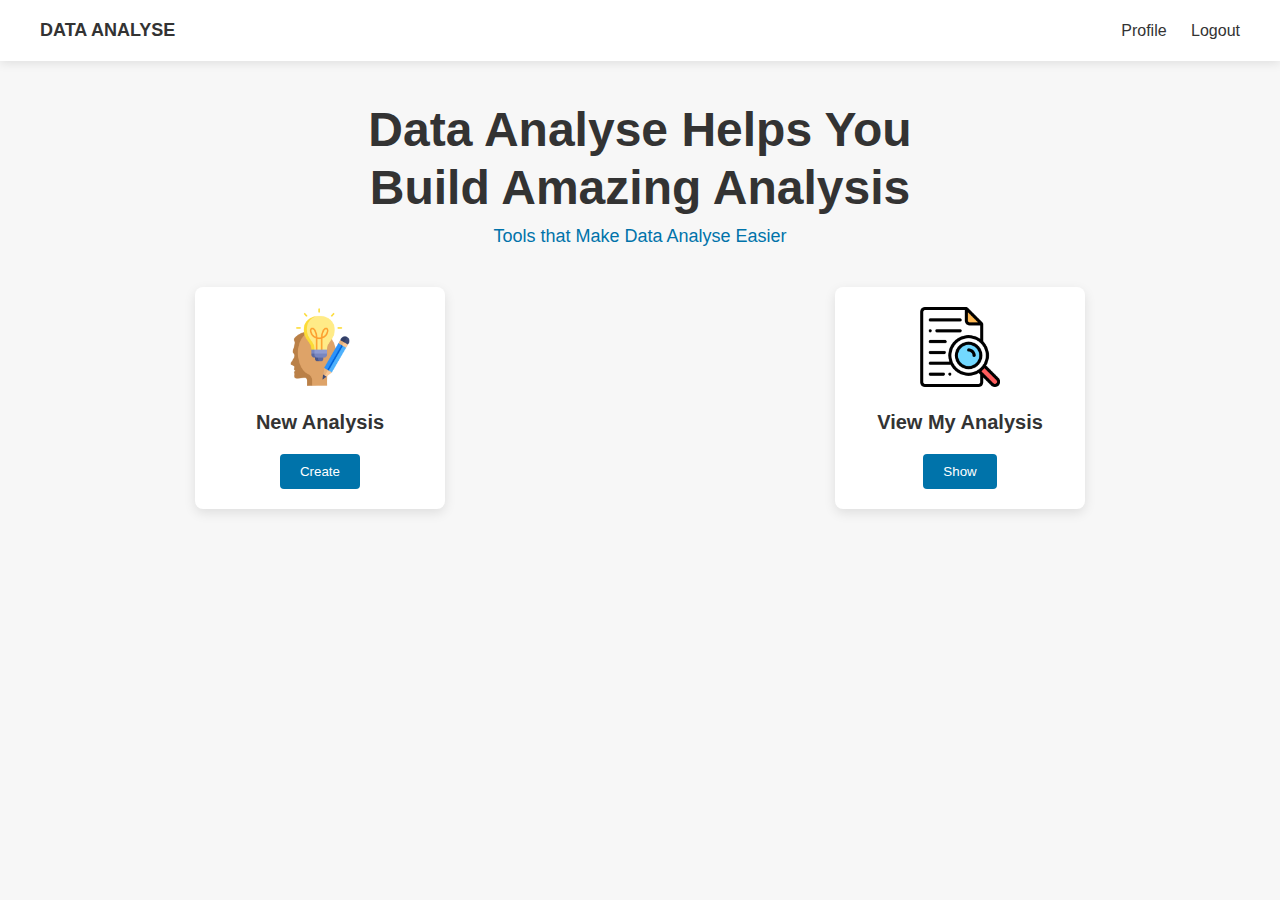
==== home_page/homepage.html @ 3e997269 "Pushing Home, Create, View Pages" ====
<!DOCTYPE html>
<html lang="en">
<head>
    <meta charset="UTF-8">
    <meta name="viewport" content="width=device-width, initial-scale=1.0">
    <title>Data Analyse</title>
    <link rel="stylesheet" href="homepage.css">
    <link rel="stylesheet" href="../styles.css">
    <link rel="stylesheet" href="../pop-up/pop-up.css">
</head>
<body>
    <header-component></header-component>

    <section class="title">
        <h1>Data Analyse Helps You <br> Build Amazing Analysis</h1>
        <p>Tools that Make Data Analyse Easier</p>
    </section>

    <section class="features">
        <div class="feature">
            <img src="../icons/create.png" alt="Create">
            <h3>New Analysis</h3>
            <button id="openPopupBtn">Create</button>
        </div>

        <div class="feature">
            <img src="../icons/1150643.png" alt="View">
            <h3>View My Analysis</h3>
            <button onclick="loadViewPage()">Show</button>
        </div>
    </section>

    <div id="popupForm" class="popup-form" style="display: none;">
        <div class="form-container">
            <span class="close-btn" id="closeBtn">&times;</span>
            <h2>Enter the Analysis</h2>
            <label for="Name">Name:</label>
            <input type="text" id="name" placeholder="Enter the name of the Analysis">
            <label for="desc">Description:</label>
            <input type="desc" id="desc" placeholder="Enter the description">
            <button type="submit" class="submit-btn">Submit</button>
        </div>
    </div>

    <script src="../pop-up/pop-up.js"></script>
    <script src="homepage.js"></script>
    <script src="../header_component/header_component.js" defer></script>
</body>
</html>
---- home_page/homepage.css ----
* {
    margin: 0;
    padding: 0;
    box-sizing: border-box;
    font-family: Arial, sans-serif;
}

body {
    background-color: #f7f7f7;
    color: #333;
}

/* header {
    background-color: white;
    padding: 20px;
    box-shadow: 0 2px 10px rgba(0, 0, 0, 0.1);
}

nav {
    display: flex;
    justify-content: space-between;
    align-items: center;
    max-width: 1200px;
    margin: 0 auto;
}

.logo {
    font-size: 18px;
    font-weight: bold;
}

.nav-links a {
    margin-left: 20px;
    text-decoration: none;
    color: #333;
    font-weight: 500;
}

.nav-links a:hover {
    color: #0073aa;
} */

.title {
    text-align: center;
    margin-top: 40px;
}

.title h1 {
    font-size: 48px;
    line-height: 1.2;
    margin-bottom: 10px;
}

.title p {
    color: #0073aa;
    font-size: 18px;
}

/* Features Section */
.features {
    display: flex;
    justify-content: space-around;
    margin: 40px 0;
}

.feature {
    text-align: center;
    background-color: white;
    padding: 20px;
    border-radius: 8px;
    width: 250px;
    box-shadow: 0 4px 12px rgba(0, 0, 0, 0.1);
}

.feature img {
    width: 80px;
    margin-bottom: 20px;
}

.feature h3 {
    font-size: 20px;
    margin-bottom: 20px;
}

.feature button {
    padding: 10px 20px;
    background-color: #0073aa;
    color: white;
    border: none;
    border-radius: 4px;
    cursor: pointer;
}

.feature button:hover {
    background-color: #005c88;
}

/* Media Queries for Responsiveness */
@media (max-width: 768px) {
    .features {
        flex-direction: column;
        align-items: center;
    }

    .feature {
        margin-bottom: 20px;
    }
}
---- styles.css ----
header {
    background-color: white;
    padding: 20px;
    box-shadow: 0 2px 10px rgba(0, 0, 0, 0.1);
}

nav {
    display: flex;
    justify-content: space-between;
    align-items: center;
    max-width: 1200px;
    margin: 0 auto;
}

.logo {
    font-size: 18px;
    font-weight: bold;
}

.nav-links a {
    margin-left: 20px;
    text-decoration: none;
    color: #333;
    font-weight: 500;
}

.nav-links a:hover {
    color: #0073aa;
}
---- pop-up/pop-up.css ----
/* pop-up.css */

.popup-form {
    position: fixed; /* Keeps the pop-up in a fixed position relative to the viewport */
    top: 50%; /* Center the pop-up vertically */
    left: 50%; /* Center the pop-up horizontally */
    transform: translate(-50%, -50%); /* Adjust the positioning to be exactly centered */
    display: none; /* Hide by default until triggered */
    z-index: 1000; /* Ensure it's on top of other content */
    background-color: white; /* Set a background color for the pop-up */
    border: 2px solid #ccc; /* Light gray border for better visibility */
    padding: 20px; /* Space around the form content */
    border-radius: 10px; /* Rounded corners for a polished look */
    box-shadow: 0 4px 8px rgba(0, 0, 0, 0.2); /* Shadow effect for depth */
    width: 90%; /* Width relative to the viewport */
    max-width: 500px; /* Maximum width to prevent it from becoming too large */
    box-sizing: border-box; /* Include padding in width calculation */
}


/* Close button styling */
.close-btn {
    float: right; /* Align close button to the top-right */
    font-size: 18px; /* Slightly larger font size */
    cursor: pointer; /* Pointer cursor on hover */
    color: #555; /* Dark gray color */
}

/* Form container styling */
.form-container {
    display: flex;
    flex-direction: column; /* Stack elements vertically */
    gap: 10px; /* Space between form fields */
}

/* Styling for the submit button */
.submit-btn {
    background-color: #007BFF; /* Blue button color */
    color: white; /* White text */
    border: none; /* Remove default borders */
    padding: 10px; /* Button padding */
    cursor: pointer; /* Pointer cursor on hover */
    border-radius: 5px; /* Slightly rounded corners */
    transition: background-color 0.3s; /* Smooth hover transition */
}

.submit-btn:hover {
    background-color: #0056b3; /* Darker blue on hover */
}
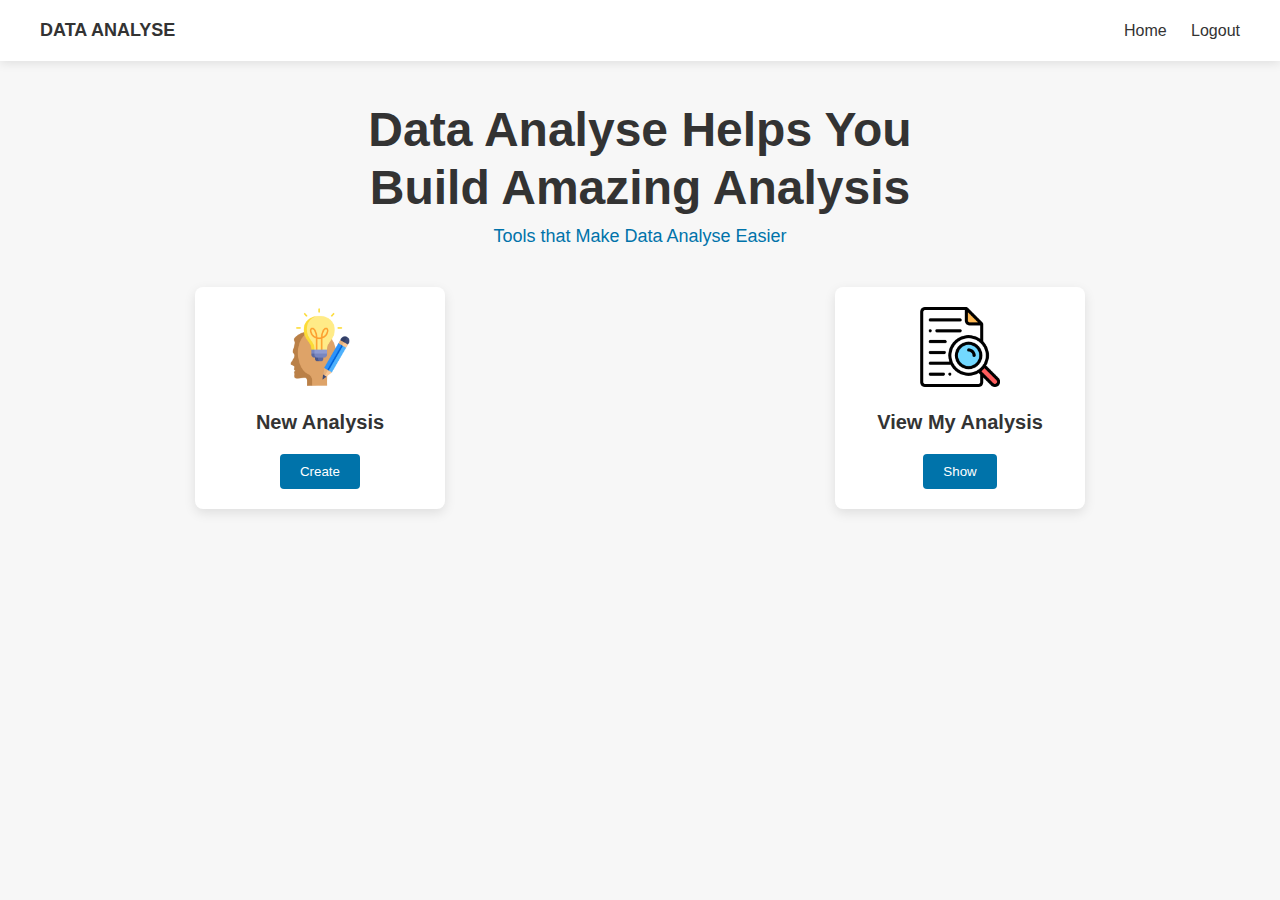
==== commit 0d15d8ab: "Merge pull request #6 from MonishaGGowda/features/stores-annotations" ====
--- a/home_page/homepage.html
+++ b/home_page/homepage.html
@@ -20,7 +20,7 @@
         <div class="feature">
             <img src="../icons/create.png" alt="Create">
             <h3>New Analysis</h3>
-            <button id="openPopupBtn">Create</button>
+            <button id="openPopupBtn" onclick="viewCreatePage()">Create</button>
         </div>
 
         <div class="feature">
@@ -33,11 +33,16 @@
     <div id="popupForm" class="popup-form" style="display: none;">
         <div class="form-container">
             <span class="close-btn" id="closeBtn">&times;</span>
+            <div>
             <h2>Enter the Analysis</h2>
+        </div>
             <label for="Name">Name:</label>
+           
             <input type="text" id="name" placeholder="Enter the name of the Analysis">
+            <div>
             <label for="desc">Description:</label>
             <input type="desc" id="desc" placeholder="Enter the description">
+        </div>
             <button type="submit" class="submit-btn">Submit</button>
         </div>
     </div>
--- a/styles.css
+++ b/styles.css
@@ -1,29 +1,29 @@
 header {
-    background-color: white;
-    padding: 20px;
-    box-shadow: 0 2px 10px rgba(0, 0, 0, 0.1);
+  background-color: white;
+  padding: 20px;
+  box-shadow: 0 2px 10px rgba(0, 0, 0, 0.1);
 }
 
 nav {
-    display: flex;
-    justify-content: space-between;
-    align-items: center;
-    max-width: 1200px;
-    margin: 0 auto;
+  display: flex;
+  justify-content: space-between;
+  align-items: center;
+  max-width: 1200px;
+  margin: 0 auto;
 }
 
 .logo {
-    font-size: 18px;
-    font-weight: bold;
+  font-size: 18px;
+  font-weight: bold;
 }
 
 .nav-links a {
-    margin-left: 20px;
-    text-decoration: none;
-    color: #333;
-    font-weight: 500;
+  margin-left: 20px;
+  text-decoration: none;
+  color: #333;
+  font-weight: 500;
 }
 
 .nav-links a:hover {
-    color: #0073aa;
-}
+  color: #0073aa;
+}